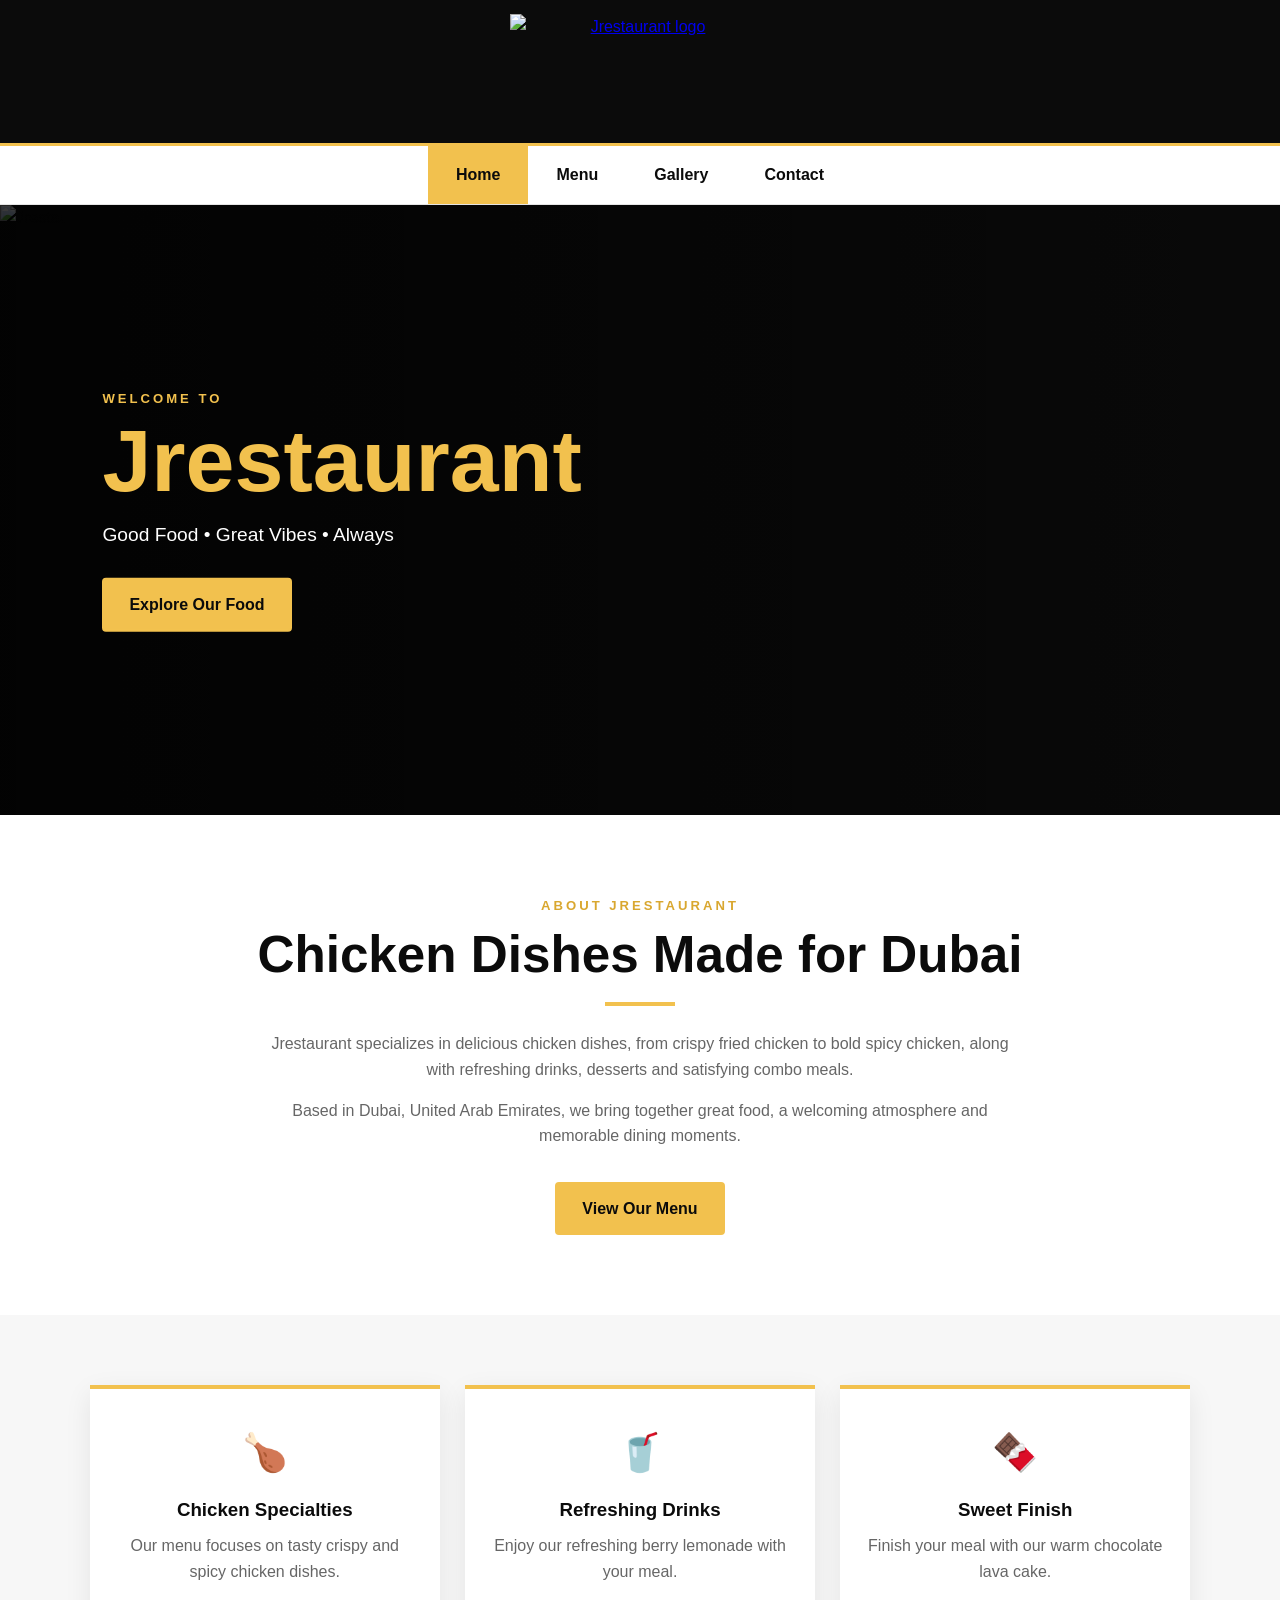
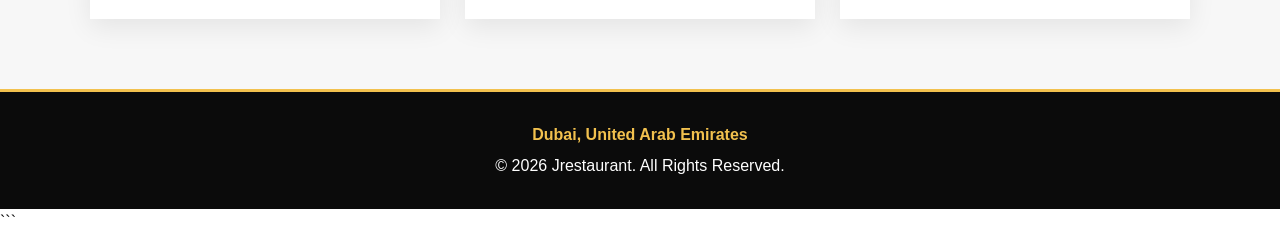
==== index.html @ a0ad71ef "Add files via upload" ====
<!DOCTYPE html>
<html lang="en">
<head>
    <meta charset="UTF-8">
    <meta name="viewport" content="width=device-width, initial-scale=1.0">
    <title>Jrestaurant | Home</title>
    <link rel="stylesheet" href="style.css">
</head>

<body>

<header class="site-header">
    <a href="index.html" class="header-logo">
        <img src="images/logo.png" alt="Jrestaurant logo">
    </a>
</header>

<nav>
    <ul>
        <li><a href="index.html" class="active">Home</a></li>
        <li><a href="menu.html">Menu</a></li>
        <li><a href="gallery.html">Gallery</a></li>
        <li><a href="contact.html">Contact</a></li>
    </ul>
</nav>

<main>

    <section class="hero">

        <img src="images/restaurant.png" alt="Jrestaurant in Dubai">

        <div class="hero-overlay">

            <p class="eyebrow">WELCOME TO</p>

            <h1>Jrestaurant</h1>

            <p>Good Food • Great Vibes • Always</p>

            <a href="gallery.html" class="button">
                Explore Our Food
            </a>

        </div>

    </section>


    <section class="intro">

        <p class="eyebrow">ABOUT JRESTAURANT</p>

        <h2>Chicken Dishes Made for Dubai</h2>

        <div class="gold-line"></div>

        <p>
            Jrestaurant specializes in delicious chicken dishes, from crispy
            fried chicken to bold spicy chicken, along with refreshing drinks,
            desserts and satisfying combo meals.
        </p>

        <p>
            Based in Dubai, United Arab Emirates, we bring together great food,
            a welcoming atmosphere and memorable dining moments.
        </p>

        <a href="menu.html" class="button">
            View Our Menu
        </a>

    </section>


    <section class="features">

        <div class="feature-card">

            <span>🍗</span>

            <h3>Chicken Specialties</h3>

            <p>
                Our menu focuses on tasty crispy and spicy chicken dishes.
            </p>

        </div>


        <div class="feature-card">

            <span>🥤</span>

            <h3>Refreshing Drinks</h3>

            <p>
                Enjoy our refreshing berry lemonade with your meal.
            </p>

        </div>


        <div class="feature-card">

            <span>🍫</span>

            <h3>Sweet Finish</h3>

            <p>
                Finish your meal with our warm chocolate lava cake.
            </p>

        </div>

    </section>

</main>


<footer>

    <p>Dubai, United Arab Emirates</p>

    <p>&copy; 2026 Jrestaurant. All Rights Reserved.</p>

</footer>


<script src="script.js"></script>

</body>
</html>
```
---- style.css ----
* {
    box-sizing: border-box;
    margin: 0;
    padding: 0;
}

:root {
    --yellow: #f2c14e;
    --yellow-dark: #d9a72f;
    --black: #0b0b0b;
    --white: #ffffff;
    --light: #f7f7f7;
    --gray: #666666;
    --border: #dddddd;
}

html {
    scroll-behavior: smooth;
}

body {
    font-family: Arial, Helvetica, sans-serif;
    background: var(--white);
    color: var(--black);
    line-height: 1.6;
}

/* HEADER */

.site-header {
    background: var(--black);
    min-height: 145px;
    display: flex;
    justify-content: center;
    align-items: center;
    padding: 14px 20px;
    border-bottom: 3px solid var(--yellow);
}

.header-logo {
    display: block;
    text-align: center;
}

.header-logo img {
    display: block;
    width: min(260px, 75vw);
    height: 115px;
    object-fit: contain;
}

/* NAVIGATION */

nav {
    background: var(--white);
    border-bottom: 1px solid #e5e5e5;
    position: sticky;
    top: 0;
    z-index: 20;
}

nav ul {
    list-style: none;
    display: flex;
    justify-content: center;
    flex-wrap: wrap;
}

nav a {
    display: block;
    color: var(--black);
    text-decoration: none;
    font-weight: bold;
    padding: 16px 28px;
    transition: 0.25s ease;
}

nav a:hover,
nav a.active {
    background: var(--yellow);
    color: var(--black);
}

/* GENERAL */

main {
    min-height: 60vh;
}

.eyebrow,
.category {
    color: var(--yellow-dark);
    font-size: 0.82rem;
    letter-spacing: 3px;
    font-weight: 800;
}

.gold-line {
    width: 70px;
    height: 4px;
    background: var(--yellow);
    margin: 0 auto 25px;
}

.gold-line.left {
    margin-left: 0;
}

.button {
    display: inline-block;
    border: 2px solid var(--yellow);
    background: var(--yellow);
    color: var(--black);
    padding: 12px 25px;
    border-radius: 4px;
    text-decoration: none;
    font-weight: 800;
    cursor: pointer;
    transition: 0.25s ease;
}

.button:hover {
    background: var(--white);
    border-color: var(--white);
    transform: translateY(-2px);
}

/* HOME HERO */

.hero {
    position: relative;
    height: 610px;
    overflow: hidden;
    background: var(--black);
}

.hero > img {
    width: 100%;
    height: 100%;
    object-fit: cover;
    display: block;
}

.hero::after {
    content: "";
    position: absolute;
    inset: 0;
    background: linear-gradient(
        90deg,
        rgba(0, 0, 0, 0.78),
        rgba(0, 0, 0, 0.18)
    );
}

.hero-overlay {
    position: absolute;
    z-index: 2;
    left: 8%;
    top: 50%;
    transform: translateY(-50%);
    color: var(--white);
    max-width: 560px;
}

.hero-overlay h1 {
    font-size: clamp(3rem, 7vw, 5.5rem);
    line-height: 1;
    margin: 8px 0 15px;
    color: var(--yellow);
}

.hero-overlay > p:not(.eyebrow) {
    font-size: 1.2rem;
    margin-bottom: 28px;
}

.hero-overlay .eyebrow {
    color: var(--yellow);
}

/* HOME INTRO */

.intro {
    max-width: 900px;
    margin: 0 auto;
    padding: 80px 25px;
    text-align: center;
}

.intro h2,
.page-title h1,
.contact-info h2 {
    font-size: clamp(2rem, 4vw, 3.2rem);
    line-height: 1.15;
    margin: 10px 0 18px;
}

.intro p:not(.eyebrow) {
    color: var(--gray);
    max-width: 760px;
    margin: 0 auto 15px;
}

.intro .button {
    margin-top: 18px;
}

/* HOME FEATURE CARDS */

.features {
    background: var(--light);
    padding: 70px 7%;
    display: grid;
    grid-template-columns: repeat(3, 1fr);
    gap: 25px;
}

.feature-card {
    background: var(--white);
    padding: 35px 25px;
    text-align: center;
    border-top: 4px solid var(--yellow);
    box-shadow: 0 8px 25px rgba(0, 0, 0, 0.08);
}

.feature-card span {
    font-size: 2.3rem;
}

.feature-card h3 {
    margin: 12px 0 8px;
}

.feature-card p {
    color: var(--gray);
}

/* PAGE TITLE */

.page-title {
    text-align: center;
    padding: 65px 20px 55px;
    background: var(--black);
    color: var(--white);
}

.page-title h1 {
    color: var(--white);
}

.page-title .eyebrow {
    color: var(--yellow);
}

.page-title p:last-child {
    color: #dddddd;
}

/* MENU */

.menu-section {
    max-width: 1150px;
    margin: 0 auto;
    padding: 55px 25px 10px;
}

.menu-section > h2 {
    text-align: center;
    font-size: 2rem;
    margin-bottom: 28px;
}

.menu-grid {
    display: grid;
    grid-template-columns: repeat(2, 1fr);
    gap: 28px;
}

.menu-card {
    background: var(--white);
    border: 1px solid var(--border);
    overflow: hidden;
    box-shadow: 0 8px 24px rgba(0, 0, 0, 0.07);
    transition: 0.25s ease;
}

.menu-card:hover {
    transform: translateY(-5px);
    box-shadow: 0 14px 30px rgba(0, 0, 0, 0.12);
}

.menu-card img {
    width: 100%;
    height: 300px;
    object-fit: contain;
    display: block;
    background: #f3f3f3;
    padding: 10px;
}

.menu-info {
    padding: 22px;
}

.menu-info h3 {
    font-size: 1.5rem;
    margin: 5px 0 10px;
}

.menu-info p {
    color: var(--gray);
    margin-bottom: 14px;
}

.menu-info strong {
    color: var(--yellow-dark);
    font-size: 1.25rem;
}

/* GALLERY */

.gallery-grid {
    max-width: 1200px;
    margin: 0 auto;
    padding: 60px 25px 80px;
    display: grid;
    grid-template-columns: repeat(3, 1fr);
    gap: 25px;
}

.gallery-item {
    background: var(--white);
    border: 1px solid var(--border);
    overflow: hidden;
    box-shadow: 0 8px 22px rgba(0, 0, 0, 0.08);
    cursor: zoom-in;
}

.gallery-item img {
    width: 100%;
    height: 280px;
    object-fit: contain;
    display: block;
    background: #f3f3f3;
    padding: 10px;
    transition: transform 0.4s ease;
}

.gallery-item:hover img {
    transform: scale(1.08);
}

.gallery-item figcaption {
    padding: 14px 16px;
    font-weight: 800;
    border-top: 3px solid var(--yellow);
}

/* IMAGE MODAL */

.image-modal {
    display: none;
    position: fixed;
    z-index: 1000;
    inset: 0;
    width: 100%;
    height: 100%;
    background: rgba(0, 0, 0, 0.92);
    justify-content: center;
    align-items: center;
    padding: 30px;
}

.image-modal.show {
    display: flex;
}

.image-modal img {
    max-width: 90%;
    max-height: 90vh;
    width: auto;
    height: auto;
    object-fit: contain;
    background: transparent;
    padding: 0;
    border: none;
}

.modal-close {
    position: absolute;
    top: 15px;
    right: 25px;
    background: none;
    border: none;
    color: white;
    font-size: 50px;
    line-height: 1;
    cursor: pointer;
    z-index: 1001;
}

.modal-close:hover {
    color: var(--yellow);
}

/* CONTACT */

.contact-section {
    max-width: 1100px;
    margin: 0 auto;
    padding: 70px 25px 90px;
    display: grid;
    grid-template-columns: 0.9fr 1.1fr;
    gap: 55px;
}

.contact-info > p:not(.eyebrow) {
    color: var(--gray);
    margin-bottom: 15px;
}

.branch-box {
    margin-top: 28px;
    padding: 22px;
    background: var(--light);
    border-left: 5px solid var(--yellow);
}

.branch-box h3 {
    margin-bottom: 8px;
}

.contact-form {
    background: var(--light);
    padding: 32px;
    border-top: 5px solid var(--yellow);
}

.contact-form form {
    display: flex;
    flex-direction: column;
}

.contact-form label {
    font-weight: 700;
    margin: 16px 0 7px;
}

.contact-form label span {
    color: #b00020;
}

.contact-form input,
.contact-form select,
.contact-form textarea {
    width: 100%;
    padding: 12px 13px;
    border: 1px solid #cfcfcf;
    border-radius: 4px;
    background: var(--white);
    font: inherit;
}

.contact-form input:focus,
.contact-form select:focus,
.contact-form textarea:focus {
    outline: 2px solid var(--yellow);
    border-color: var(--yellow-dark);
}

.contact-form textarea {
    resize: vertical;
}

.contact-form .button {
    width: fit-content;
    margin-top: 20px;
}

.hint {
    color: var(--gray);
    margin-top: 4px;
}

.error {
    color: #b00020;
    min-height: 20px;
    margin-top: 3px;
}

.form-message {
    margin-top: 15px;
    font-weight: 700;
}

/* FOOTER */

footer {
    background: var(--black);
    color: var(--white);
    text-align: center;
    padding: 30px 20px;
    border-top: 3px solid var(--yellow);
}

footer p:first-child {
    color: var(--yellow);
    font-weight: 800;
    margin-bottom: 5px;
}

/* RESPONSIVE DESIGN */

@media (max-width: 900px) {
    .features,
    .gallery-grid {
        grid-template-columns: repeat(2, 1fr);
    }

    .contact-section {
        grid-template-columns: 1fr;
    }
}

@media (max-width: 650px) {
    .site-header {
        min-height: 110px;
    }

    .header-logo img {
        height: 85px;
    }

    nav a {
        padding: 12px 15px;
    }

    .hero {
        height: 520px;
    }

    .hero-overlay {
        left: 6%;
        right: 6%;
    }

    .features,
    .menu-grid,
    .gallery-grid {
        grid-template-columns: 1fr;
    }

    .gallery-item img {
        height: 300px;
    }

    .contact-form {
        padding: 22px;
    }
}
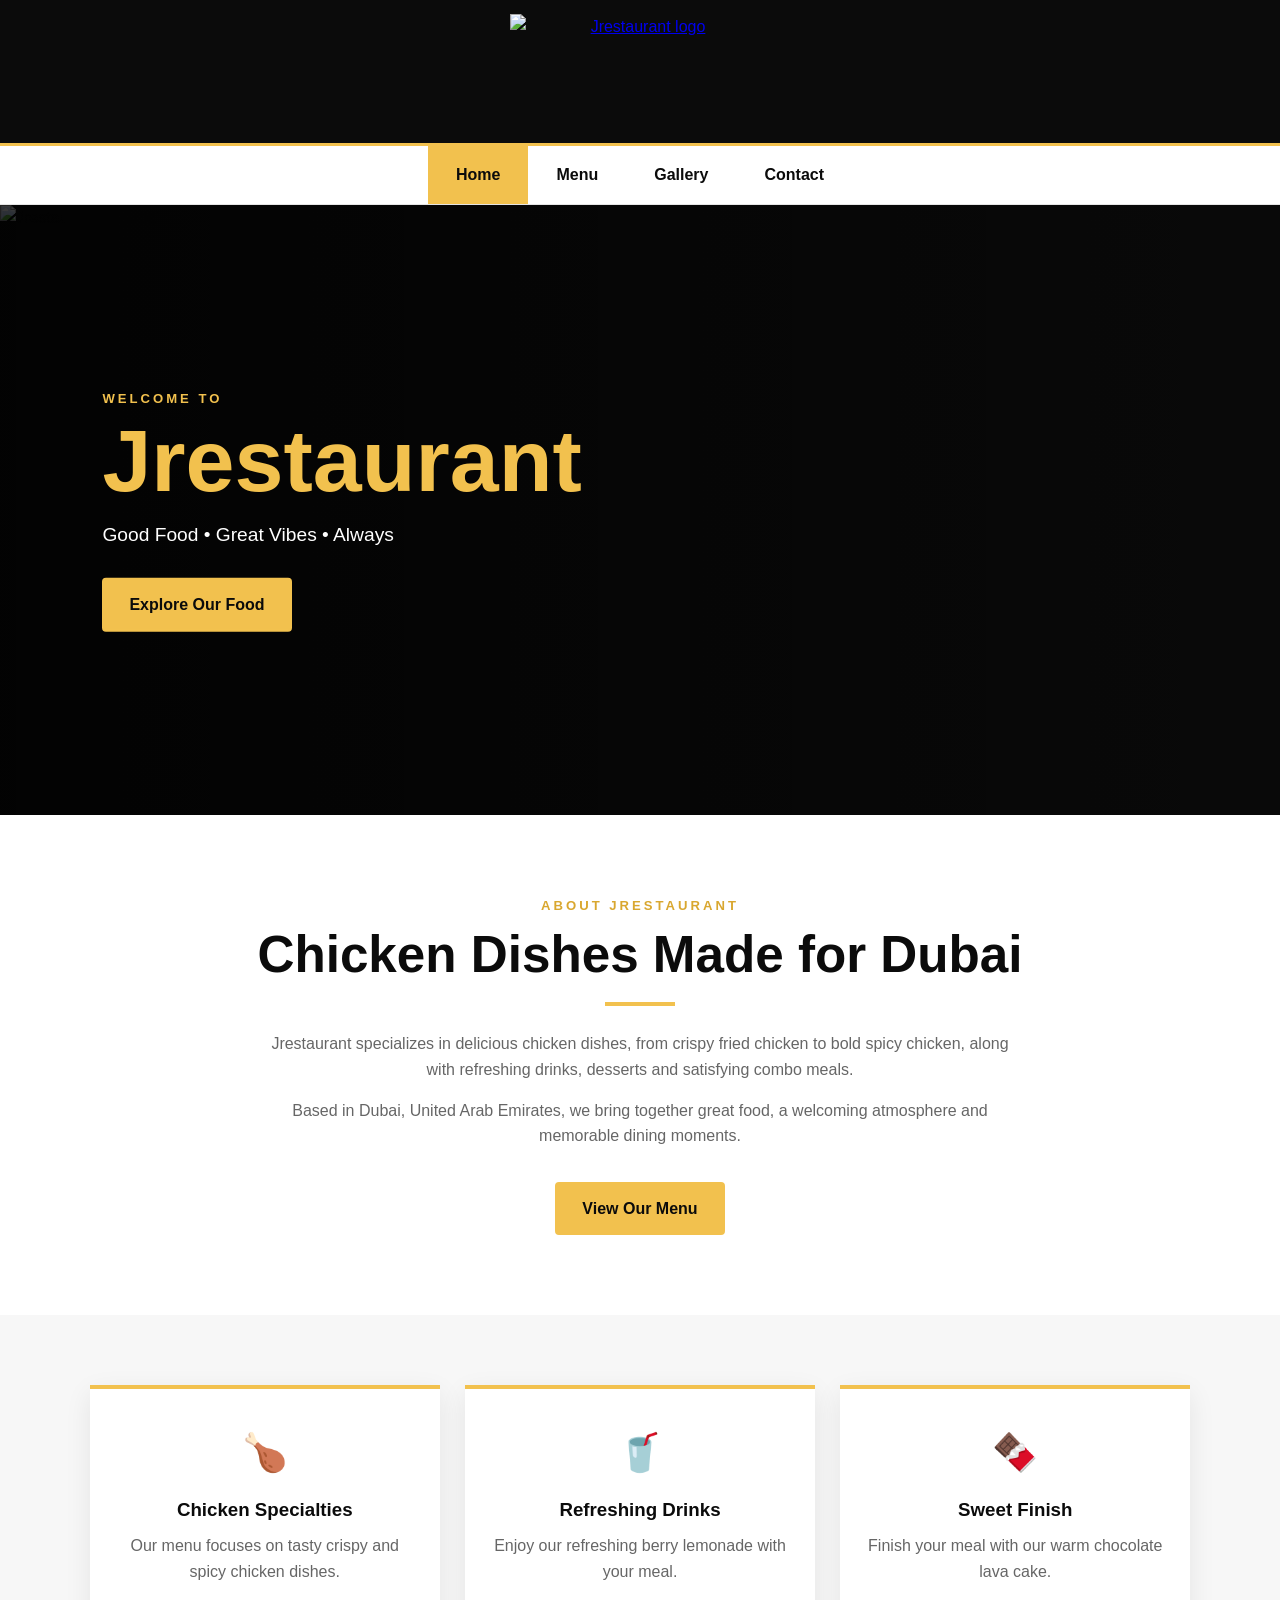
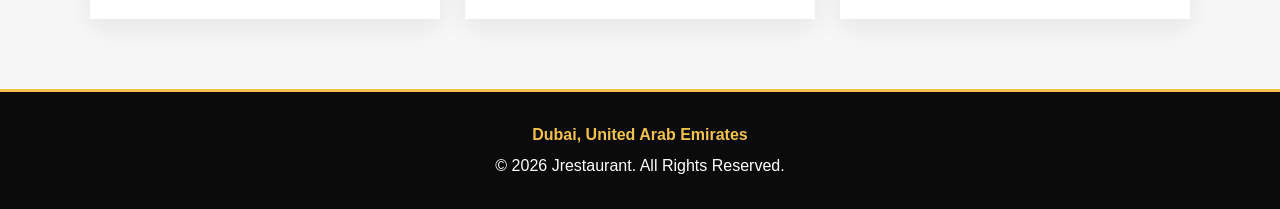
==== commit b17413f9: "Add files via upload" ====
--- a/index.html
+++ b/index.html
@@ -131,4 +131,4 @@
 
 </body>
 </html>
-```
+
